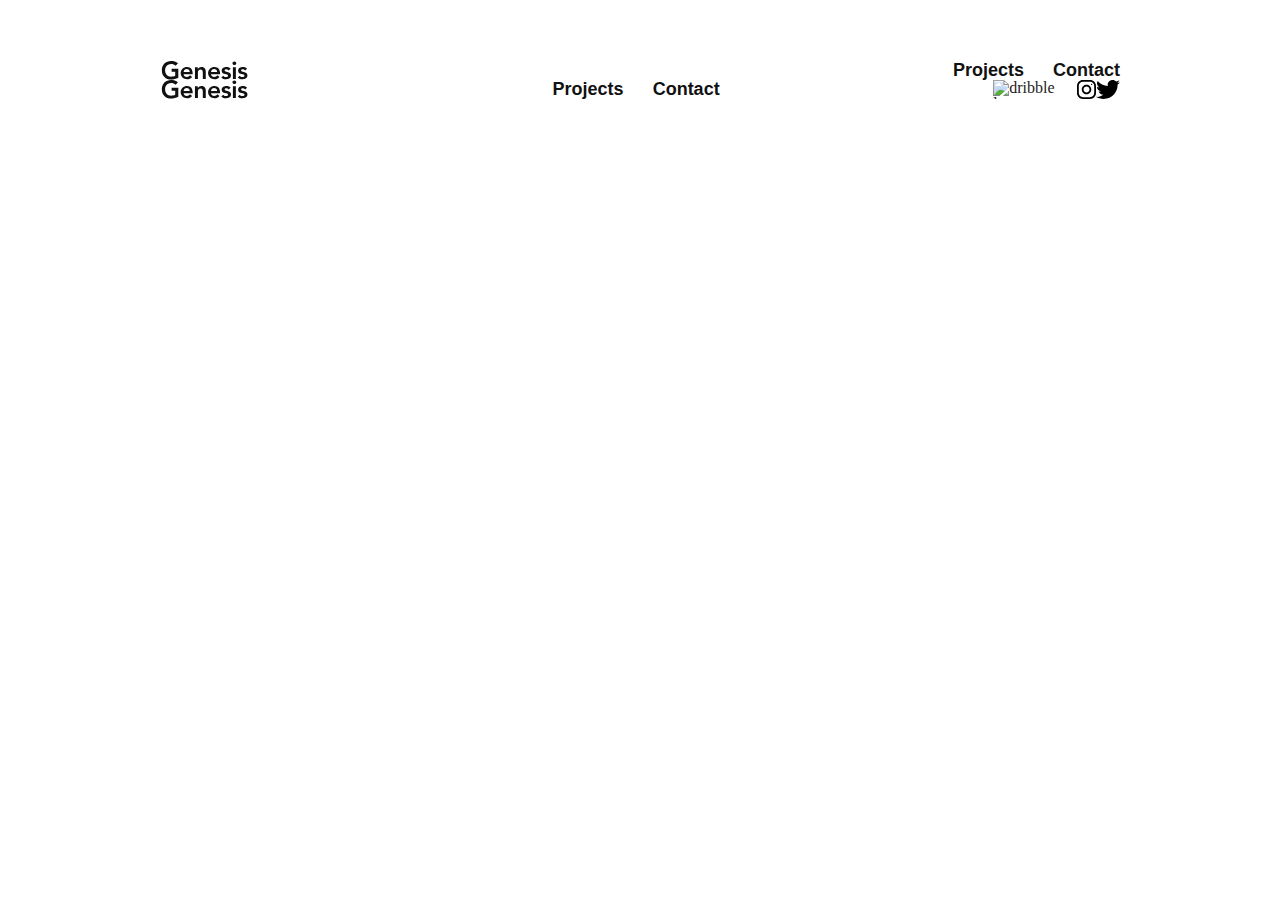
==== pages/contact.html @ 5cde2dd6 "scss styling" ====
<!DOCTYPE html>
<html lang="en">
<head>
    <meta charset="UTF-8">
    <meta http-equiv="X-UA-Compatible" content="IE=edge">
    <meta name="viewport" content="width=device-width, initial-scale=1.0">
    <link rel="stylesheet" href="../styles/reset.css">
    <link rel="stylesheet" href="../styles/index.css">
    <link rel="stylesheet" href="../styles/index.scss">
    <title>Contact</title>
</head>
<body>
    <header>
        <nav class="nav">
            <a href="../index.html"><img class="logo" src="../images/gen-logo.svg" alt="Genesis"></a>
            <ul class="nav__list">
                <li><a class="nav__item text--main" href="projects.html">Projects</a></li>
                <li><a class="nav__item text--main" href="contact.html">Contact</a></li>
            </ul>
        </nav>
    </header>
    <main>

    </main>
    <footer>
        <section class="footer">
            <a href="../index.html"><img class="logo footer__logo" src="../images/gen-logo.svg" alt="Genesis"></a>
            <ul class="nav__list">
                <li><a class="footer__item text--main" href="projects.html">Projects</a></li>
                <li><a class="footer__item text--main" href="contact.html">Contact</a></li>
            </ul>
            <div class="footer__social-logos">
                <!--
                <svg>
                    <use x-link:href="images/dribble-logo.svg#dribble"></use>
                </svg>
                -->
                <img class="footer__social" src="../images/shape.svg" alt="dribble logo">
                <img class="footer__social" src="../images/instagram-logo.svg" alt="instagram logo">
                <img class="footer__social" src="../images/twitter-logo.svg" alt="twitter logo">
            </div>
        </section>
    </footer>
</body>
</html>
---- styles/index.css ----
.text--main {
  color: #111111;
  font-family: "Mulish", sans-serif;
}

.text--hl {
  color: #4A4FF2;
  font-family: "Mulish", sans-serif;
}

.nav__item, .footer__item {
  text-decoration: none;
  font-family: "Mulish", sans-serif;
  font-size: 18px;
  font-weight: 700;
}

.nav {
  display: flex;
  justify-content: space-between;
  margin-top: 61px;
}
.nav__list {
  display: flex;
  justify-content: flex-end;
}
.nav__item {
  margin-left: 29px;
}
.nav .logo {
  width: 90px;
  height: 19px;
}

.footer {
  display: flex;
  justify-content: space-between;
  margin-bottom: 44px;
}
.footer--right {
  display: flex;
  justify-content: end;
}
.footer__item {
  margin-left: 29px;
}
.footer__social-logos {
  display: flex;
}
.footer__social-logos .drbl-logo {
  margin-left: 50px;
}
.footer__social-logos .ig-logo {
  margin-left: 24px;
  margin-right: 23px;
}
.footer .logo {
  width: 90px;
  height: 19px;
}

.home__img {
  display: grid;
  grid-template: repeat(32, 1fr) repeat(3, 1fr);
  row-gap: 20px;
  -moz-column-gap: 27px;
       column-gap: 27px;
}
.home__img-1 {
  grid-area: 1/1/8/2;
}
.home__img-2 {
  grid-area: 8/1/17/2;
}
.home__img-3 {
  grid-area: 17/1/25/2;
}
.home__img-4 {
  grid-area: 25/1/33/2;
}
.home__img-5 {
  grid-area: 1/2/7/3;
}
.home__img-6 {
  grid-area: 7/2/14/3;
}
.home__img-7 {
  grid-area: 14/2/24/3;
}
.home__img-8 {
  grid-area: 24/2/33/3;
}
.home__img-9 {
  grid-area: 1/3/11/4;
}
.home__img-10 {
  grid-area: 11/3/18/4;
}
.home__img-11 {
  grid-area: 18/3/27/4;
}
.home__img-12 {
  grid-area: 27/3/33/4;
}

.home__img {
  display: grid;
  grid-template: repeat(32, 1fr) repeat(3, 1fr);
  row-gap: 20px;
  -moz-column-gap: 27px;
       column-gap: 27px;
}
.home__img-1 {
  grid-area: 1/1/8/2;
}
.home__img-2 {
  grid-area: 8/1/17/2;
}
.home__img-3 {
  grid-area: 17/1/25/2;
}
.home__img-4 {
  grid-area: 25/1/33/2;
}
.home__img-5 {
  grid-area: 1/2/7/3;
}
.home__img-6 {
  grid-area: 7/2/14/3;
}
.home__img-7 {
  grid-area: 14/2/24/3;
}
.home__img-8 {
  grid-area: 24/2/33/3;
}
.home__img-9 {
  grid-area: 1/3/11/4;
}
.home__img-10 {
  grid-area: 11/3/18/4;
}
.home__img-11 {
  grid-area: 18/3/27/4;
}
.home__img-12 {
  grid-area: 27/3/33/4;
}

.home__img {
  display: grid;
  grid-template: repeat(32, 1fr) repeat(3, 1fr);
  row-gap: 20px;
  -moz-column-gap: 27px;
       column-gap: 27px;
}
.home__img-1 {
  grid-area: 1/1/8/2;
}
.home__img-2 {
  grid-area: 8/1/17/2;
}
.home__img-3 {
  grid-area: 17/1/25/2;
}
.home__img-4 {
  grid-area: 25/1/33/2;
}
.home__img-5 {
  grid-area: 1/2/7/3;
}
.home__img-6 {
  grid-area: 7/2/14/3;
}
.home__img-7 {
  grid-area: 14/2/24/3;
}
.home__img-8 {
  grid-area: 24/2/33/3;
}
.home__img-9 {
  grid-area: 1/3/11/4;
}
.home__img-10 {
  grid-area: 11/3/18/4;
}
.home__img-11 {
  grid-area: 18/3/27/4;
}
.home__img-12 {
  grid-area: 27/3/33/4;
}

body {
  background-color: white;
  width: 75%;
  margin-left: auto;
  margin-right: auto;
}/*# sourceMappingURL=index.css.map */
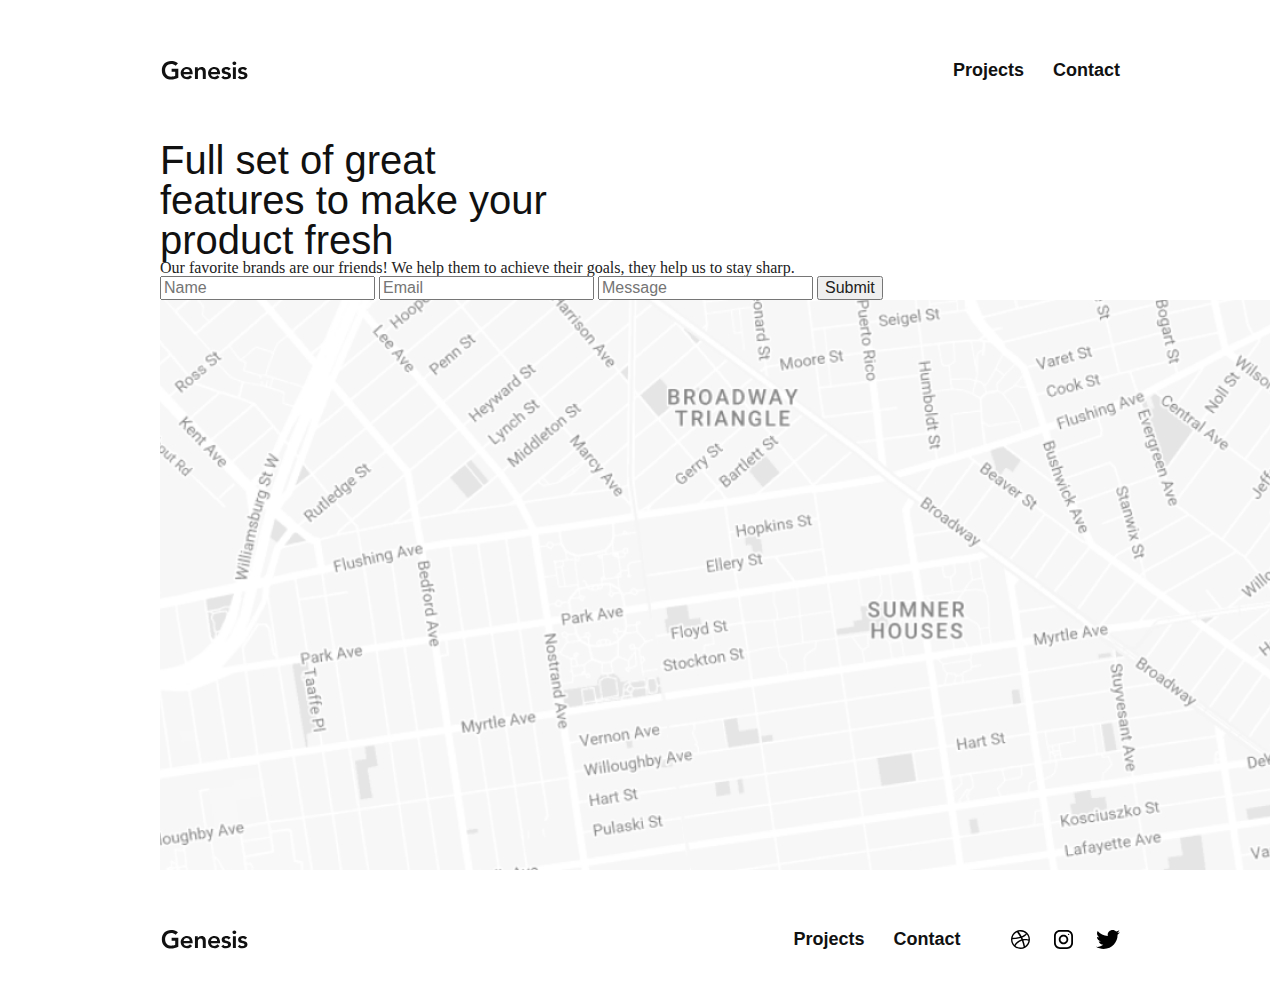
==== commit 575fe069: "additional styles" ====
--- a/pages/contact.html
+++ b/pages/contact.html
@@ -20,24 +20,38 @@
         </nav>
     </header>
     <main>
-
+        <section class="contact__main">
+            <div class="contact__text">
+                <h2 class="page__title">Full set of great
+                    <br>
+                    features to make your
+                    <br>
+                    product fresh</h2>
+                    <p class="contact__info">Our favorite brands are our friends! We help them to 
+                        achieve their goals, they help us to stay sharp.</p>
+            </div>
+            <form class="contact__form" action="">
+                <input type="text" placeholder="Name">
+                <input type="email" placeholder="Email">
+                <input type="text" placeholder="Message">
+                <button class="btn" type="submit">Submit</button>
+            </form>
+            <img class="contact__img" src="../images/map.jpg" alt="Genesis Map">
+        </section>
     </main>
     <footer>
         <section class="footer">
             <a href="../index.html"><img class="logo footer__logo" src="../images/gen-logo.svg" alt="Genesis"></a>
-            <ul class="nav__list">
-                <li><a class="footer__item text--main" href="projects.html">Projects</a></li>
-                <li><a class="footer__item text--main" href="contact.html">Contact</a></li>
-            </ul>
-            <div class="footer__social-logos">
-                <!--
-                <svg>
-                    <use x-link:href="images/dribble-logo.svg#dribble"></use>
-                </svg>
-                -->
-                <img class="footer__social" src="../images/shape.svg" alt="dribble logo">
-                <img class="footer__social" src="../images/instagram-logo.svg" alt="instagram logo">
-                <img class="footer__social" src="../images/twitter-logo.svg" alt="twitter logo">
+            <div class="footer--right">
+                <ul class="nav__list">
+                    <li><a class="footer__item text--main" href="projects.html">Projects</a></li>
+                    <li><a class="footer__item text--main" href="contact.html">Contact</a></li>
+                </ul>
+                <div class="footer__social-logos">
+                    <img class="footer__social drbl-logo" src="../images/dribble-logo.svg" alt="dribble logo">
+                    <img class="footer__social ig-logo" src="../images/instagram-logo.svg" alt="instagram logo">
+                    <img class="footer__social twtr-logo" src="../images/twitter-logo.svg" alt="twitter logo">
+                </div>
             </div>
         </section>
     </footer>
--- a/styles/index.css
+++ b/styles/index.css
@@ -15,10 +15,31 @@
   font-weight: 700;
 }
 
+.page__title {
+  font-family: "Mulish", sans-serif;
+  color: #111111;
+  font-size: 40px;
+}
+
+.projects__item--1 {
+  font-family: "Mulish", sans-serif;
+  color: RGBA(17, 17, 17, 0.5);
+  font-size: 18px;
+  font-weight: 700;
+}
+
+.projects__item--2 {
+  font-family: "Mulish", sans-serif;
+  color: #111111;
+  font-size: 18px;
+  font-weight: 700;
+}
+
 .nav {
   display: flex;
   justify-content: space-between;
   margin-top: 61px;
+  margin-bottom: 60px;
 }
 .nav__list {
   display: flex;
@@ -36,6 +57,7 @@
   display: flex;
   justify-content: space-between;
   margin-bottom: 44px;
+  margin-top: 60px;
 }
 .footer--right {
   display: flex;
@@ -103,94 +125,6 @@
   grid-area: 27/3/33/4;
 }
 
-.home__img {
-  display: grid;
-  grid-template: repeat(32, 1fr) repeat(3, 1fr);
-  row-gap: 20px;
-  -moz-column-gap: 27px;
-       column-gap: 27px;
-}
-.home__img-1 {
-  grid-area: 1/1/8/2;
-}
-.home__img-2 {
-  grid-area: 8/1/17/2;
-}
-.home__img-3 {
-  grid-area: 17/1/25/2;
-}
-.home__img-4 {
-  grid-area: 25/1/33/2;
-}
-.home__img-5 {
-  grid-area: 1/2/7/3;
-}
-.home__img-6 {
-  grid-area: 7/2/14/3;
-}
-.home__img-7 {
-  grid-area: 14/2/24/3;
-}
-.home__img-8 {
-  grid-area: 24/2/33/3;
-}
-.home__img-9 {
-  grid-area: 1/3/11/4;
-}
-.home__img-10 {
-  grid-area: 11/3/18/4;
-}
-.home__img-11 {
-  grid-area: 18/3/27/4;
-}
-.home__img-12 {
-  grid-area: 27/3/33/4;
-}
-
-.home__img {
-  display: grid;
-  grid-template: repeat(32, 1fr) repeat(3, 1fr);
-  row-gap: 20px;
-  -moz-column-gap: 27px;
-       column-gap: 27px;
-}
-.home__img-1 {
-  grid-area: 1/1/8/2;
-}
-.home__img-2 {
-  grid-area: 8/1/17/2;
-}
-.home__img-3 {
-  grid-area: 17/1/25/2;
-}
-.home__img-4 {
-  grid-area: 25/1/33/2;
-}
-.home__img-5 {
-  grid-area: 1/2/7/3;
-}
-.home__img-6 {
-  grid-area: 7/2/14/3;
-}
-.home__img-7 {
-  grid-area: 14/2/24/3;
-}
-.home__img-8 {
-  grid-area: 24/2/33/3;
-}
-.home__img-9 {
-  grid-area: 1/3/11/4;
-}
-.home__img-10 {
-  grid-area: 11/3/18/4;
-}
-.home__img-11 {
-  grid-area: 18/3/27/4;
-}
-.home__img-12 {
-  grid-area: 27/3/33/4;
-}
-
 body {
   background-color: white;
   width: 75%;
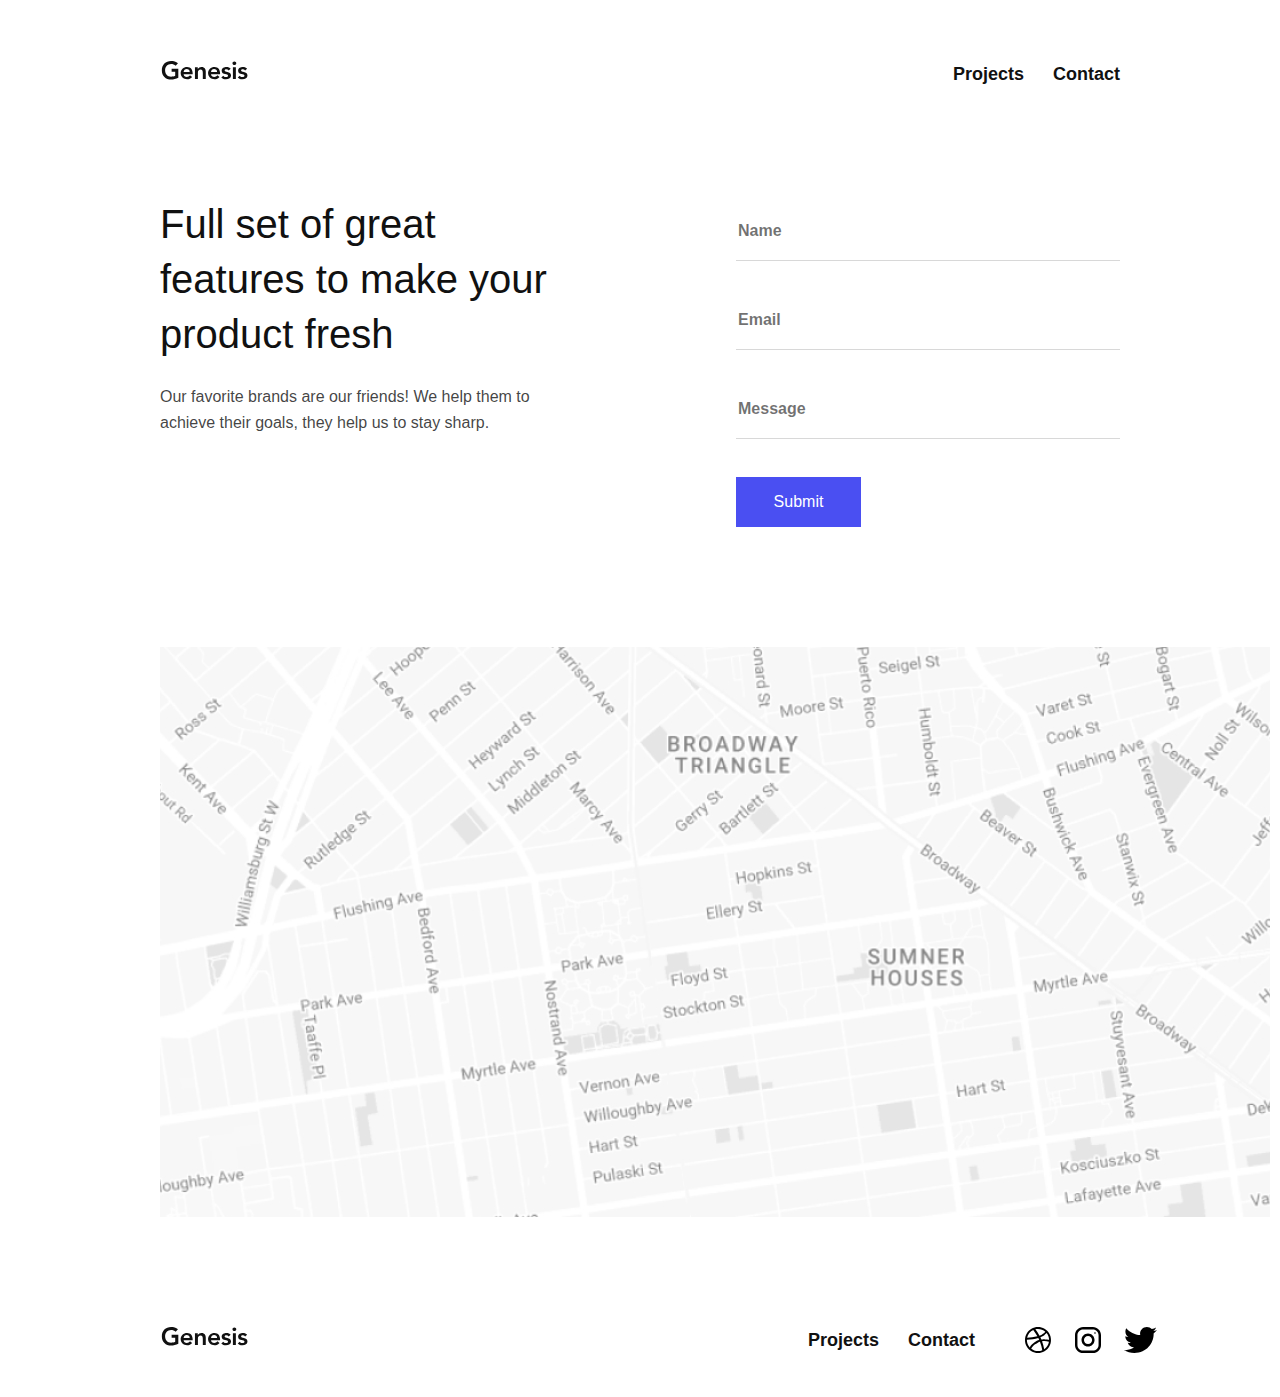
==== commit d6e99179: "final styles" ====
--- a/pages/contact.html
+++ b/pages/contact.html
@@ -6,7 +6,6 @@
     <meta name="viewport" content="width=device-width, initial-scale=1.0">
     <link rel="stylesheet" href="../styles/reset.css">
     <link rel="stylesheet" href="../styles/index.css">
-    <link rel="stylesheet" href="../styles/index.scss">
     <title>Contact</title>
 </head>
 <body>
@@ -22,22 +21,23 @@
     <main>
         <section class="contact__main">
             <div class="contact__text">
-                <h2 class="page__title">Full set of great
+                <h2 class="page__title contact__title">Full set of great
                     <br>
                     features to make your
                     <br>
                     product fresh</h2>
-                    <p class="contact__info">Our favorite brands are our friends! We help them to 
-                        achieve their goals, they help us to stay sharp.</p>
+                    <p class="contact__info text--fade">Our favorite brands are our friends! We help them to 
+                    <br>
+                    achieve their goals, they help us to stay sharp.</p>
             </div>
             <form class="contact__form" action="">
-                <input type="text" placeholder="Name">
-                <input type="email" placeholder="Email">
-                <input type="text" placeholder="Message">
-                <button class="btn" type="submit">Submit</button>
+                <input class="contact__input" type="text" placeholder="Name" required>
+                <input class="contact__input"  type="email" placeholder="Email" required>
+                <input class="contact__input"  type="text" placeholder="Message" required>
+                <button class="contact__btn" type="submit">Submit</button>
             </form>
-            <img class="contact__img" src="../images/map.jpg" alt="Genesis Map">
         </section>
+        <img class="contact__img" src="../images/map.jpg" alt="Genesis Map">
     </main>
     <footer>
         <section class="footer">
--- a/styles/index.css
+++ b/styles/index.css
@@ -1,6 +1,23 @@
-.text--main {
-  color: #111111;
-  font-family: "Mulish", sans-serif;
+.text--main, .contact__input {
+  color: #111111;
+  font-family: "Mulish", sans-serif;
+  font-size: 16px;
+  line-height: 26px;
+}
+
+.text--fade {
+  color: RGBA(17, 17, 17, 0.6);
+  font-family: "Mulish", sans-serif;
+  font-size: 16px;
+  line-height: 26px;
+}
+
+.text--quote {
+  color: RGBA(17, 17, 17, 0.5);
+  font-family: "Mulish", sans-serif;
+  font-size: 18px;
+  line-height: 26px;
+  font-style: italic;
 }
 
 .text--hl {
@@ -8,6 +25,10 @@
   font-family: "Mulish", sans-serif;
 }
 
+.text--top {
+  font-weight: 700;
+}
+
 .nav__item, .footer__item {
   text-decoration: none;
   font-family: "Mulish", sans-serif;
@@ -19,6 +40,28 @@
   font-family: "Mulish", sans-serif;
   color: #111111;
   font-size: 40px;
+  line-height: 55px;
+}
+
+.services__title, .awards__title {
+  font-family: "Mulish", sans-serif;
+  color: #111111;
+  font-size: 28px;
+  line-height: 38px;
+}
+
+.services__item {
+  font-family: "Mulish", sans-serif;
+  color: RGBA(17, 17, 17, 0.6);
+  font-size: 18px;
+  text-decoration: none;
+}
+
+.awards__name {
+  font-family: "Mulish", sans-serif;
+  color: #111111;
+  font-size: 18px;
+  font-weight: 700;
 }
 
 .projects__item--1 {
@@ -33,6 +76,27 @@
   color: #111111;
   font-size: 18px;
   font-weight: 700;
+}
+
+.contact__input::placeholder {
+  font-family: "Mulish", sans-serif;
+  color: RGBA(17, 17, 17, 0.6);
+  font-size: 16px;
+  font-weight: 700;
+}
+
+.contact__info {
+  color: RGBA(17, 17, 17, 0.8);
+  font-family: "Mulish", sans-serif;
+  font-size: 16px;
+  line-height: 26px;
+}
+
+.contact__btn {
+  font-family: "Mulish", sans-serif;
+  font-size: 16px;
+  font-style: bold;
+  color: white;
 }
 
 .nav {
@@ -81,12 +145,165 @@
   height: 19px;
 }
 
+.main__top {
+  display: flex;
+  justify-content: space-between;
+  margin-bottom: 72px;
+}
+.main__top .text--top {
+  margin-bottom: 32px;
+}
+.main__top .quote {
+  margin-right: 8%;
+  display: flex;
+  flex-direction: column;
+  justify-content: flex-end;
+}
+
+.services {
+  margin-top: 51px;
+  margin-bottom: 51px;
+  display: flex;
+  justify-content: space-between;
+}
+.services__title {
+  margin-right: 59px;
+}
+.services__list {
+  margin-left: 35px;
+  margin-right: 35px;
+}
+.services__item {
+  margin-top: 10px;
+  margin-bottom: 10px;
+}
+
+.awards__www, .awards__css {
+  /*display: flex;
+  justify-content: space-evenly;
+  align-items: flex-start;*/
+  display: grid;
+  grid-template: 3fr 3fr/5fr 3fr 3fr 1fr;
+  border-bottom: 2px solid #D8D8D8;
+  padding-top: 50px;
+  padding-bottom: 58px;
+}
+.awards__www {
+  border-top: 2px solid #D8D8D8;
+}
+.awards__title {
+  grid-area: 1/1/2/2;
+}
+.awards__name--sod {
+  grid-area: 1/2/2/3;
+}
+.awards__name--bn {
+  grid-area: 2/2/3/3;
+}
+.awards__info--sod {
+  grid-area: 1/3/2/4;
+  margin-bottom: 80px;
+}
+.awards__info--bn {
+  grid-area: 2/3/3/4;
+}
+.awards__year--sod {
+  grid-area: 1/4/2/5;
+}
+.awards__year--bn {
+  grid-area: 2/4/3/5;
+}
+.awards__info--title {
+  margin-bottom: 12px;
+}
+
+.projects__main {
+  display: flex;
+  justify-content: space-between;
+  margin-bottom: 61px;
+  margin-top: 50px;
+}
+.projects__main .projects__text {
+  width: 58%;
+}
+.projects__main .projects__info {
+  margin-top: 29px;
+}
+
+.projects__table {
+  width: 33%;
+}
+.projects__table .projects__row {
+  padding-bottom: 19px;
+  border-bottom: 1px solid RGBA(17, 17, 17, 0.3);
+}
+.projects__table .projects__row .projects__item--1 {
+  width: 40%;
+  padding: 19px 0 19px 0;
+}
+.projects__table .projects__row .projects__item--2 {
+  width: 60%;
+  padding: 19px 0 19px 0;
+}
+
+.projects__mid {
+  margin: 45px 0 45px 0;
+}
+
+.projects__gallery {
+  display: flex;
+  justify-content: space-between;
+  margin-bottom: 72px;
+}
+.projects__gallery .gallery__img {
+  max-width: 350px;
+  max-height: 400px;
+}
+
+.contact__main {
+  width: 100%;
+  margin-top: 50px;
+  margin-bottom: 60px;
+  display: flex;
+  justify-content: space-between;
+  align-items: flex-start;
+}
+.contact__main .contact__title {
+  margin-bottom: 22px;
+}
+.contact__main .contact__form {
+  width: 40%;
+  border: none;
+  display: flex;
+  flex-direction: column;
+  margin-top: -25px;
+}
+.contact__main .contact__form .contact__btn {
+  width: 125px;
+  height: 50px;
+  background-color: #4a4ff2;
+  border: none;
+  margin-top: 38px;
+}
+.contact__main .contact__form .contact__input {
+  padding-top: 46px;
+  padding-bottom: 16px;
+  border: none;
+  border-bottom: 1px solid #D8D8D8;
+}
+
+.contact__img {
+  margin-top: 60px;
+  margin-bottom: 50px;
+}
+
 .home__img {
+  margin-top: 72px;
+  margin-bottom: 40px;
   display: grid;
   grid-template: repeat(32, 1fr) repeat(3, 1fr);
   row-gap: 20px;
-  -moz-column-gap: 27px;
-       column-gap: 27px;
+  column-gap: 27px;
 }
 .home__img-1 {
   grid-area: 1/1/8/2;
@@ -126,8 +343,11 @@
 }
 
 body {
-  background-color: white;
   width: 75%;
   margin-left: auto;
   margin-right: auto;
-}/*# sourceMappingURL=index.css.map */+  display: flex;
+  flex-direction: column;
+}
+
+/*# sourceMappingURL=index.css.map */